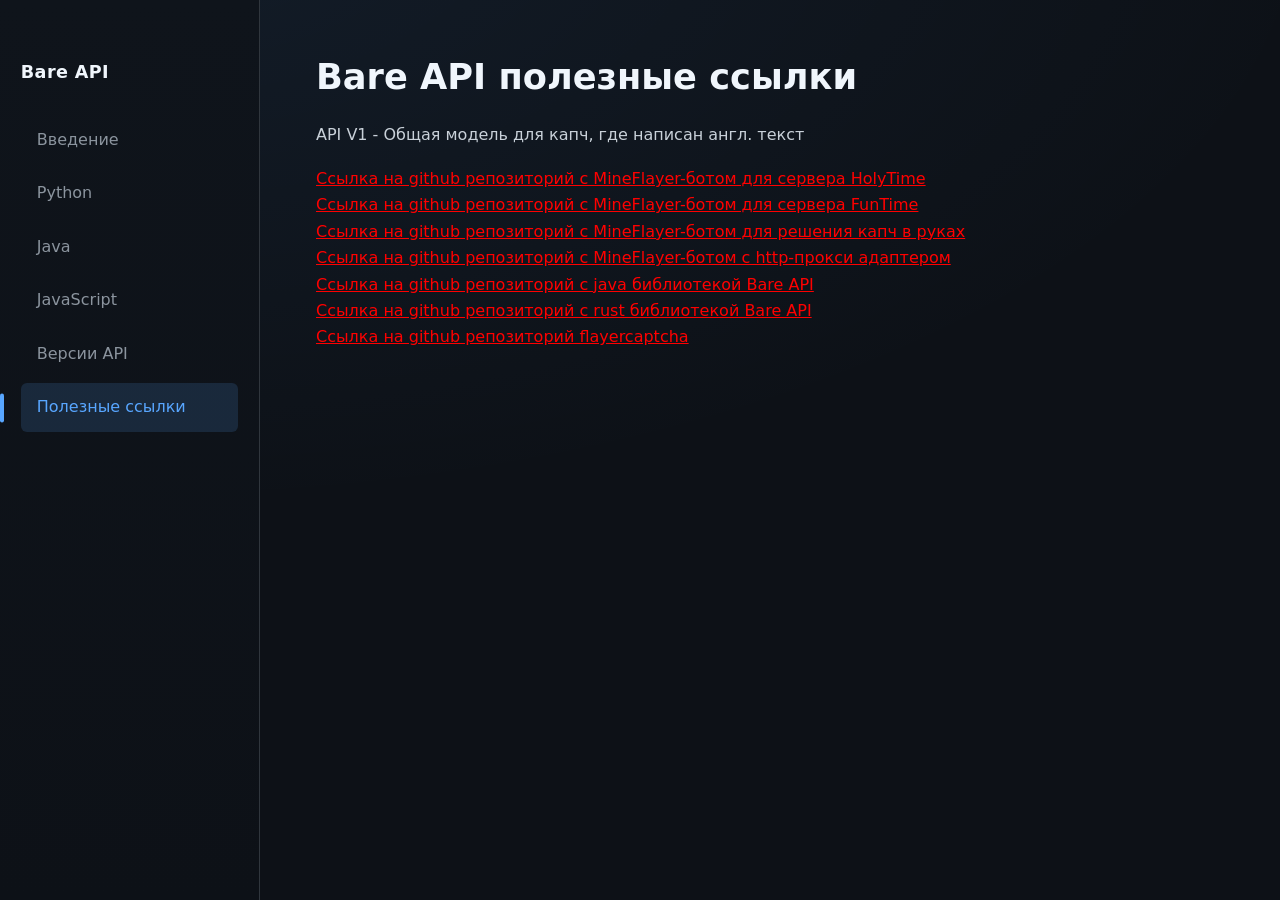
==== links.html @ 8e5a7384 "Add files via upload" ====
<!DOCTYPE html>
<html lang="ru">
    <head>
        <meta charset="UTF-8">
        <meta name="viewport" content="width=device-width, initial-scale=1.0">
        <title>Bare API – Документация</title>
        <link rel="stylesheet" href="assets/style.css">
    </head>
    <body>
        <div class="wrapper">
            <nav class="sidebar">
                <h3 style="color:#f0f6fc; margin-bottom: 1.8rem;">Bare API</h3>
                <a href="index.html">Введение</a>
                <a href="python.html">Python</a>
                <a href="java.html">Java</a>
                <a href="javascript.html">JavaScript</a>
                <a href="versions.html">Версии API</a>
                <a href="links.html" class="active">Полезные ссылки</a>
            </nav>
            <main class="content">
                <h1>Bare API полезные ссылки</h1>
                <p>API V1 - Общая модель для капч, где написан англ. текст</p>
                <a href="https://github.com/SiberianHacker/HolyTime-Mineflayer" target="_blank" style="color: red;">Ссылка на github репозиторий с MineFlayer-ботом для сервера HolyTime</a>
                <br>
                <a href="https://github.com/SiberianHacker/FonTime-Mineflayer" target="_blank" style="color: red;">Ссылка на github репозиторий с MineFlayer-ботом для сервера FunTime</a>
                <br>
                <a href="https://github.com/SiberianHacker/MineFlayer-HandCaptcha" target="_blank" style="color: red;">Ссылка на github репозиторий с MineFlayer-ботом для решения капч в руках</a>
                <br>
                <a href="https://github.com/SiberianHacker/HTTP-proxy-Mineflayer" target="_blank" style="color: red;">Ссылка на github репозиторий с MineFlayer-ботом с http-прокси адаптером</a>
                <br>
                <a href="https://github.com/SiberianHacker/Bare-API-Java" target="_blank" style="color: red;">Ссылка на github репозиторий с java библиотекой Bare API</a>
                <br>
                <a href="https://github.com/thesalam4ik/rust-bare-api" target="_blank" style="color: red;">Ссылка на github репозиторий с rust библиотекой Bare API</a>
                <br>
                <a href="https://github.com/ImPhoba/FlayerCaptcha" target="_blank" style="color: red;">Ссылка на github репозиторий flayercaptcha</a>
                <br>
            </main>
        </div>
    </body>
</html>
---- assets/style.css ----
/* ===== Reset ===== */
* {
  box-sizing: border-box;
  margin: 0;
  padding: 0;
}

:root {
  --bg-main: #0d1117;
  --bg-sidebar: #0f141b;
  --bg-card: #161b22;
  --bg-hover: #21262d;

  --border: #30363d;

  --text-main: #c9d1d9;
  --text-muted: #8b949e;
  --text-bright: #f0f6fc;
  --accent: #58a6ff;
  --accent-soft: rgba(88, 166, 255, 0.15);

  --radius-sm: 6px;
  --radius-md: 10px;
  --radius-lg: 14px;
}

/* ===== Body ===== */
body {
  font-family: system-ui, -apple-system, BlinkMacSystemFont, "Segoe UI",
    Inter, sans-serif;
  background: radial-gradient(
      1200px 600px at 10% -10%,
      rgba(88, 166, 255, 0.08),
      transparent
    ),
    var(--bg-main);
  color: var(--text-main);
  line-height: 1.65;
}

/* ===== Layout ===== */
.wrapper {
  display: flex;
  min-height: 100vh;
}

/* ===== Sidebar ===== */
.sidebar {
  width: 260px;
  flex-shrink: 0;
  background: linear-gradient(
    180deg,
    #0f141b 0%,
    #0d1117 100%
  );
  border-right: 1px solid var(--border);
  position: fixed;
  inset: 0 auto 0 0;
  overflow-y: auto;
  padding: 2.2rem 1.3rem;
}

.sidebar h3 {
  font-size: 1.1rem;
  letter-spacing: 0.4px;
}

.sidebar a {
  display: block;
  padding: 0.7rem 1rem;
  color: var(--text-muted);
  text-decoration: none;
  border-radius: var(--radius-sm);
  margin: 0.3rem 0;
  transition: background 0.15s ease, color 0.15s ease;
  position: relative;
}

.sidebar a:hover {
  background: var(--bg-hover);
  color: var(--text-bright);
}

.sidebar a.active {
  background: var(--accent-soft);
  color: var(--accent);
}

.sidebar a.active::before {
  content: "";
  position: absolute;
  left: -1.3rem;
  top: 50%;
  transform: translateY(-50%);
  width: 4px;
  height: 60%;
  background: var(--accent);
  border-radius: 2px;
}

/* ===== Content ===== */
.content {
  margin-left: 260px;
  flex: 1;
  padding: 3rem 3.5rem;
  max-width: 980px;
}

/* ===== Typography ===== */
h1 {
  font-size: 2.2rem;
  margin-bottom: 1rem;
  color: var(--text-bright);
}

h2 {
  font-size: 1.6rem;
  margin-top: 2.5rem;
  margin-bottom: 0.8rem;
  color: var(--text-bright);
}

h3 {
  font-size: 1.1rem;
  margin-top: 1.4rem;
  color: var(--accent);
}

p {
  margin: 0.6rem 0 1.1rem;
  color: var(--text-main);
}

ul, ol {
  margin: 0.6rem 0 1.2rem 1.2rem;
}

li {
  margin: 0.35rem 0;
}

hr {
  border: none;
  border-top: 1px solid var(--border);
  margin: 3rem 0;
}

/* ===== Inline code ===== */
code:not(pre code) {
  background: var(--bg-card);
  padding: 0.2em 0.45em;
  border-radius: 5px;
  font-size: 0.95em;
  color: var(--accent);
}

/* ===== Code blocks ===== */
pre {
  background: linear-gradient(
    180deg,
    #161b22,
    #0f141b
  );
  padding: 1.4rem 1.6rem;
  border-radius: var(--radius-md);
  overflow-x: auto;
  margin: 1.4rem 0;
  border: 1px solid var(--border);
  box-shadow: 0 10px 30px rgba(0, 0, 0, 0.35);
}

pre code {
  font-size: 0.95rem;
  line-height: 1.55;
}

/* ===== Tables ===== */
table {
  width: 100%;
  border-collapse: collapse;
  margin: 1.6rem 0;
  background: var(--bg-card);
  border-radius: var(--radius-md);
  overflow: hidden;
}

th,
td {
  padding: 0.75rem 1rem;
  text-align: left;
}

th {
  background: #0f141b;
  color: var(--text-bright);
  font-weight: 600;
  border-bottom: 1px solid var(--border);
}

td {
  border-bottom: 1px solid var(--border);
  color: var(--text-main);
}

tr:last-child td {
  border-bottom: none;
}

tr:hover td {
  background: rgba(255, 255, 255, 0.02);
}

/* ===== Scrollbar ===== */
::-webkit-scrollbar {
  width: 10px;
}

::-webkit-scrollbar-track {
  background: #0d1117;
}

::-webkit-scrollbar-thumb {
  background: #30363d;
  border-radius: 6px;
}

::-webkit-scrollbar-thumb:hover {
  background: #3b4450;
}

/* ===== Responsive ===== */
@media (max-width: 900px) {
  .sidebar {
    position: static;
    width: 100%;
    height: auto;
  }

  .content {
    margin-left: 0;
    padding: 2rem 1.4rem;
  }
}
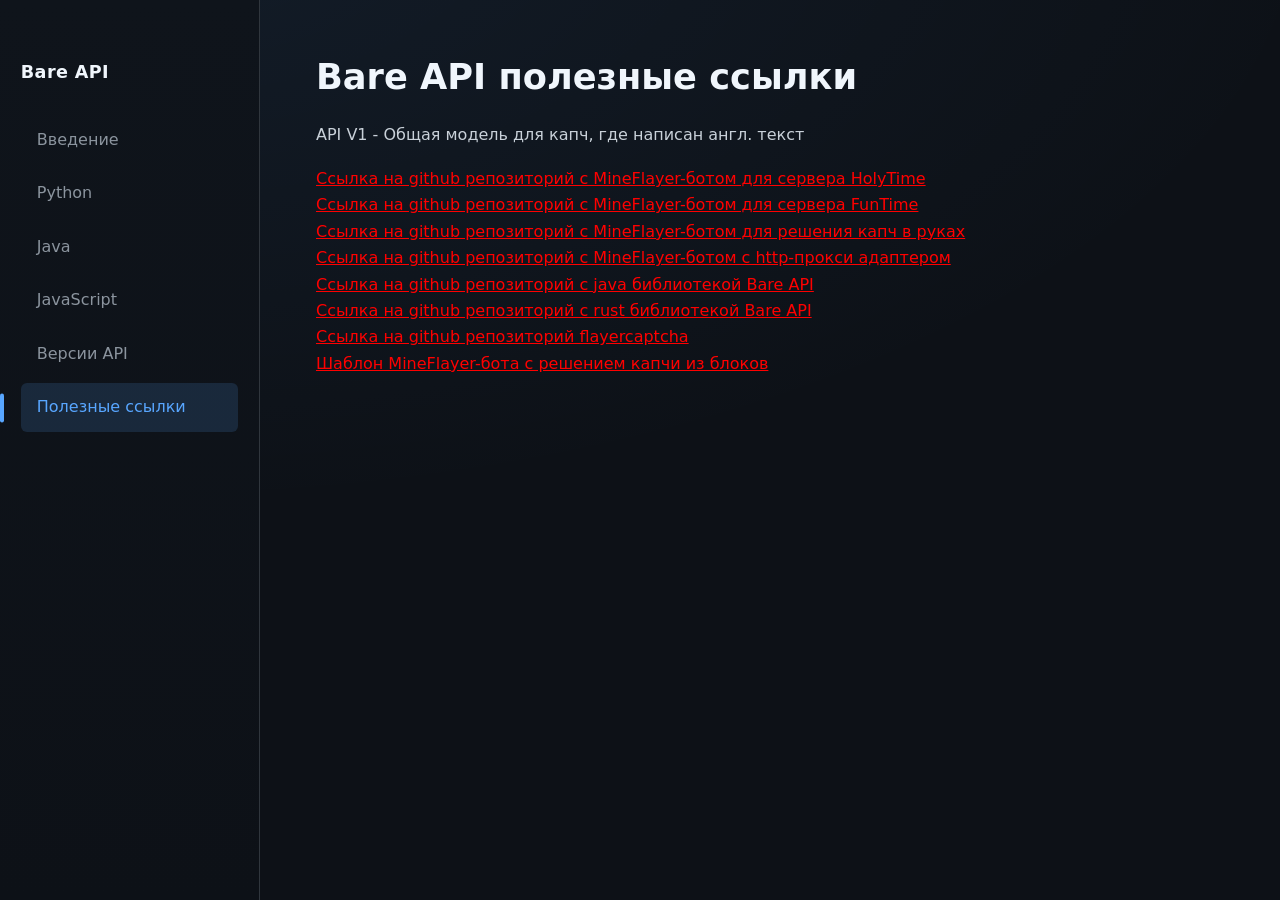
==== commit b27d9d88: "Update links.html" ====
--- a/links.html
+++ b/links.html
@@ -34,7 +34,9 @@
                 <br>
                 <a href="https://github.com/ImPhoba/FlayerCaptcha" target="_blank" style="color: red;">Ссылка на github репозиторий flayercaptcha</a>
                 <br>
+                <a href="https://github.com/SiberianHacker/BlockCaptcha-Mineflayer" target="_blank" style="color: red;">Шаблон MineFlayer-бота с решением капчи из блоков</a>
+                <br>
             </main>
         </div>
     </body>
-</html>+</html>
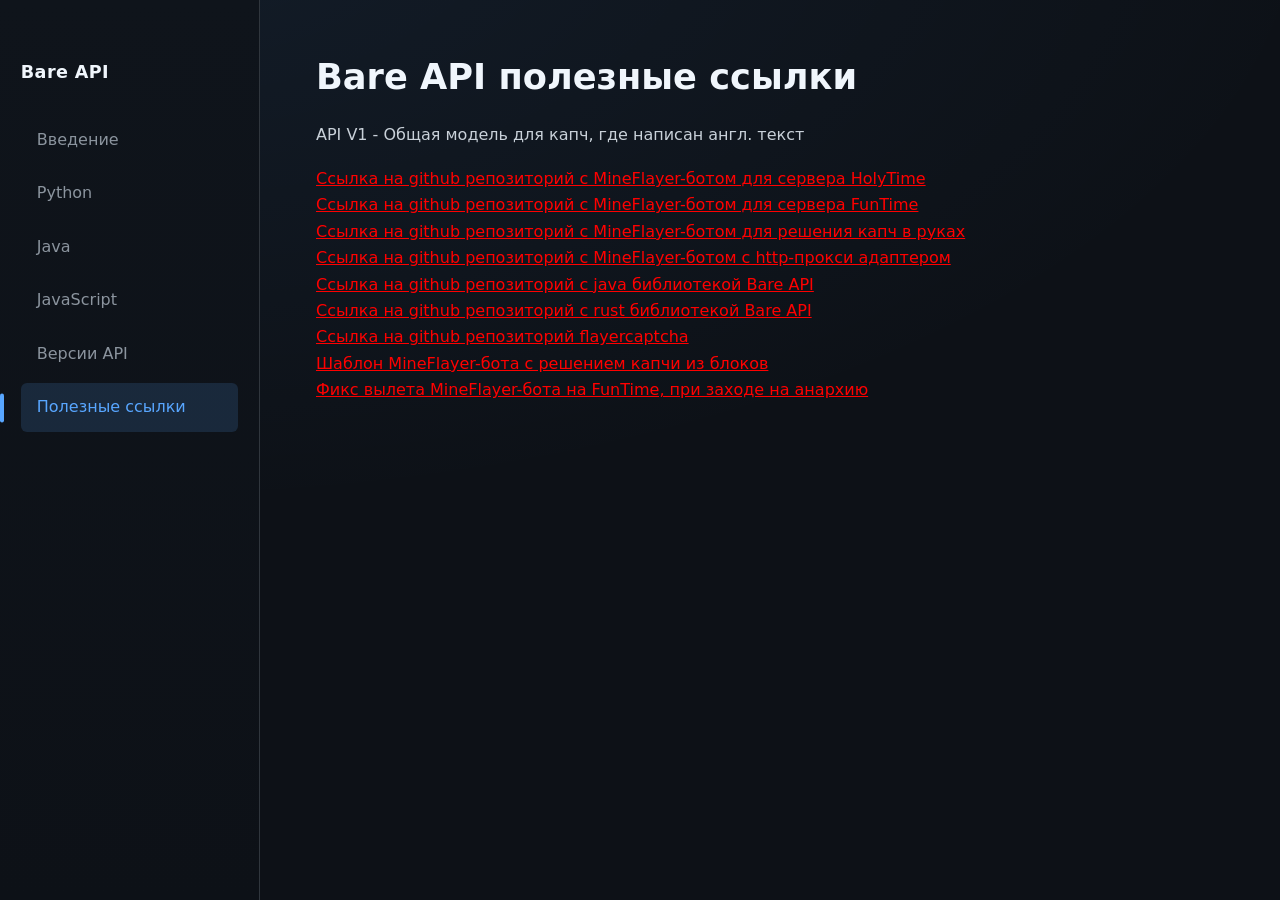
==== commit 6c2ce157: "Update links.html" ====
--- a/links.html
+++ b/links.html
@@ -36,6 +36,8 @@
                 <br>
                 <a href="https://github.com/SiberianHacker/BlockCaptcha-Mineflayer" target="_blank" style="color: red;">Шаблон MineFlayer-бота с решением капчи из блоков</a>
                 <br>
+                <a href="https://github.com/Cyclel1ves/mineflayer-FT-fix" target="_blank" style="color: red;">Фикс вылета MineFlayer-бота на FunTime, при заходе на анархию</a>
+                <br>
             </main>
         </div>
     </body>
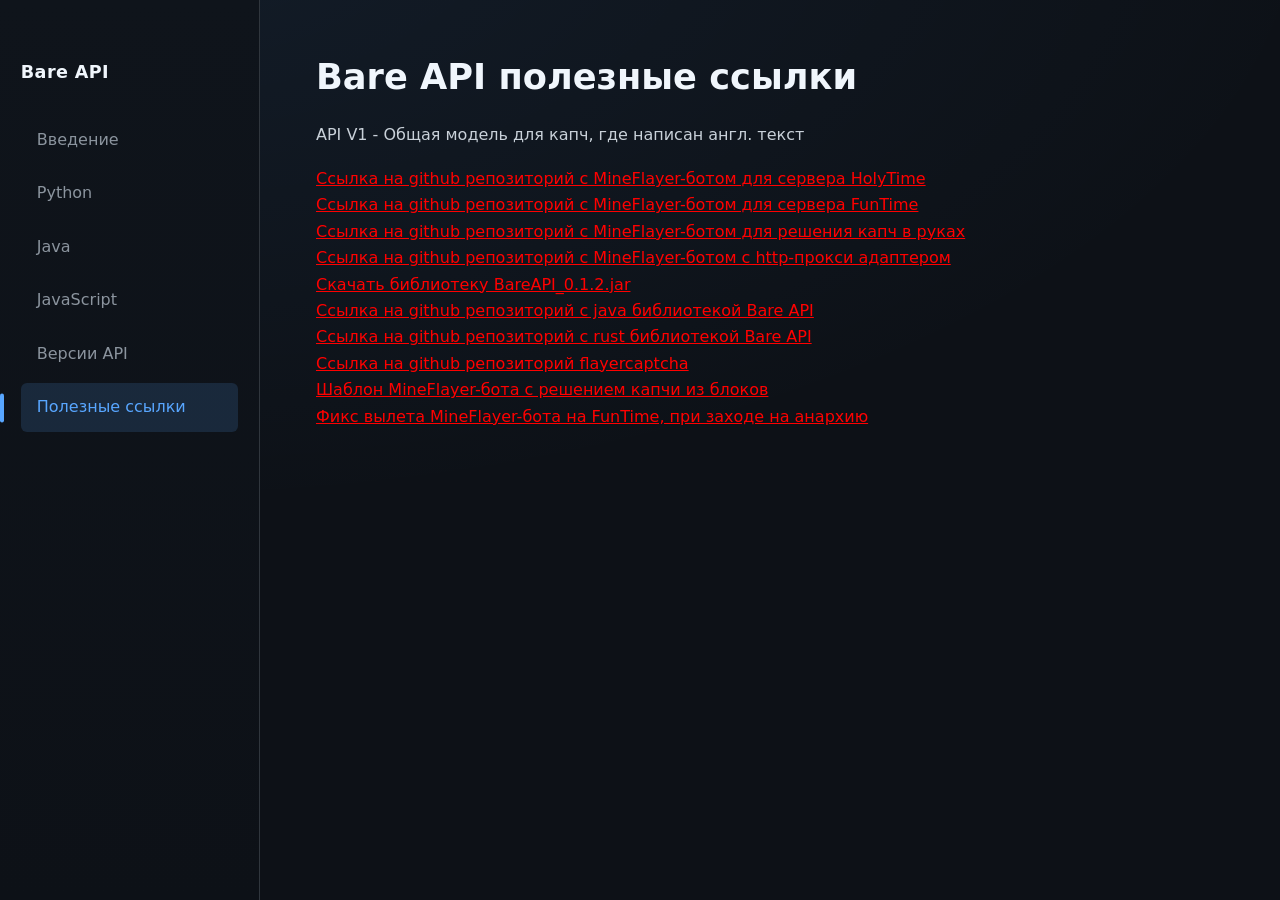
==== commit 8eb9190f: "Update links.html" ====
--- a/links.html
+++ b/links.html
@@ -28,6 +28,8 @@
                 <br>
                 <a href="https://github.com/SiberianHacker/HTTP-proxy-Mineflayer" target="_blank" style="color: red;">Ссылка на github репозиторий с MineFlayer-ботом с http-прокси адаптером</a>
                 <br>
+                <a href="https://github.com/SiberianHacker/Bare-API-Java/releases/download/0.1.2/BareAPI_0.1.2.jar" target="_blank" style="color: red;">Скачать библиотеку BareAPI_0.1.2.jar</a>
+                <br>
                 <a href="https://github.com/SiberianHacker/Bare-API-Java" target="_blank" style="color: red;">Ссылка на github репозиторий с java библиотекой Bare API</a>
                 <br>
                 <a href="https://github.com/thesalam4ik/rust-bare-api" target="_blank" style="color: red;">Ссылка на github репозиторий с rust библиотекой Bare API</a>
